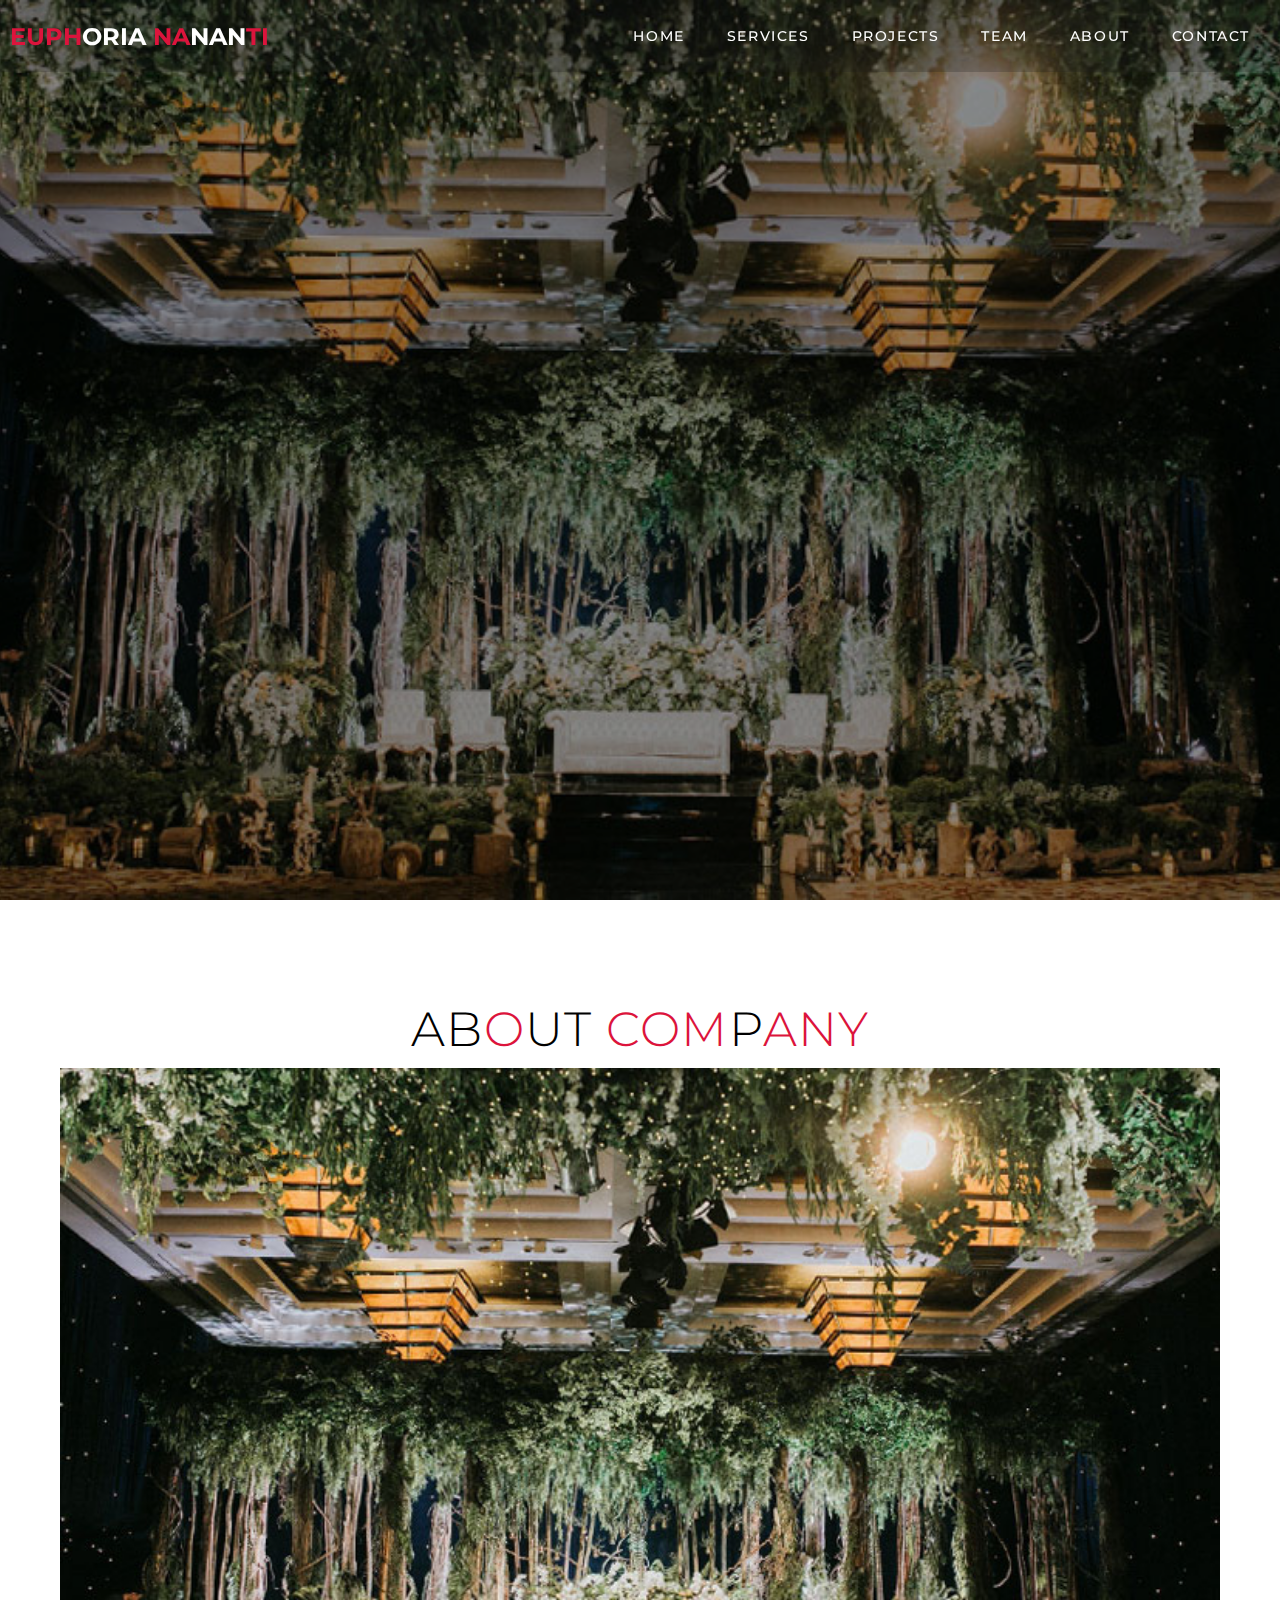
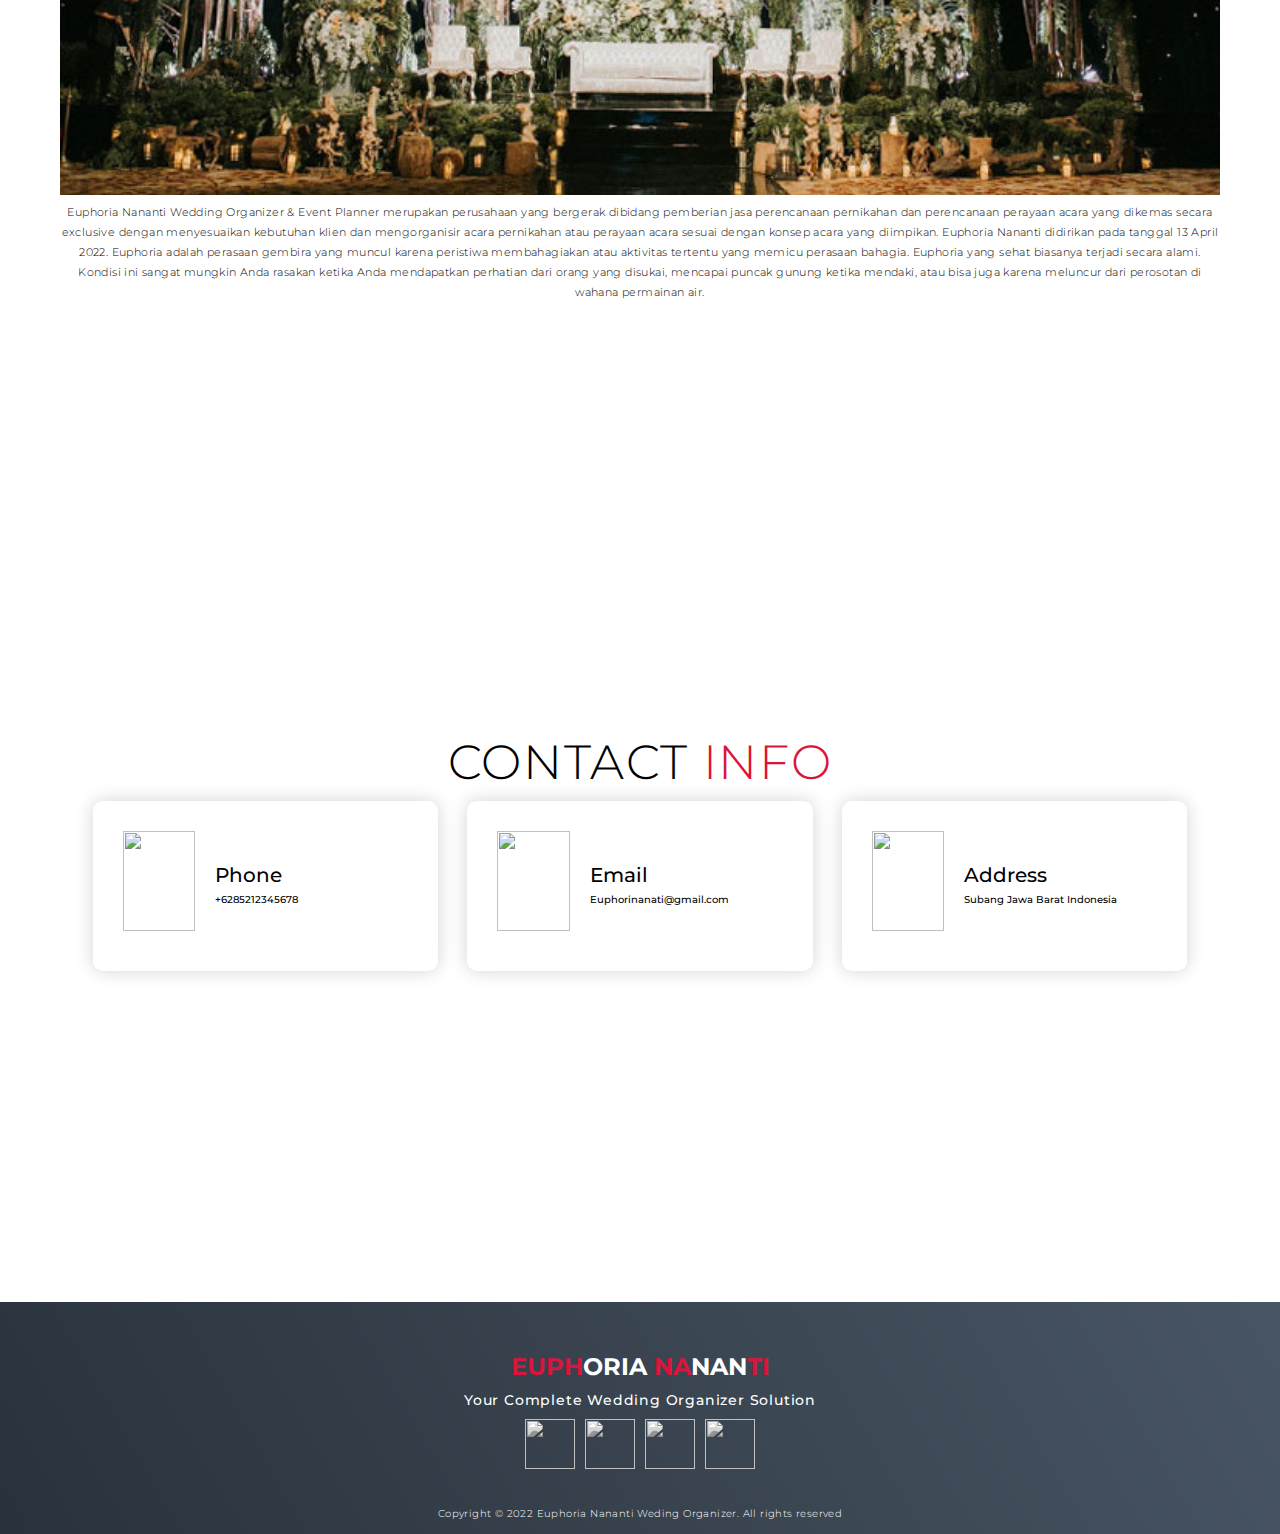
==== About.html @ 9941c528 "anyar" ====
<!DOCTYPE html>
<html lang="en">
  <head>
    <meta charset="UTF-8" />
    <meta name="viewport" content="width=device-width, initial-scale=1.0" />
    <link rel="stylesheet" href="style.css" />
    <title>Euphoria Nananti-Your Planer Wedding Organizer</title>
  </head>

  <body>
    <!-- Header -->
    <section id="header">
      <div class="header container">
        <div class="nav-bar">
          <div class="brand">
            <a href="#hero">
              <h1><span>Euph</span>oria<span> Na</span>nan<span>ti</span></h1>
            </a>
          </div>
          <div class="nav-list">
            <div class="hamburger">
              <div class="bar"></div>
            </div>
            <ul>
              <li><a href="index.html">Home</a></li>
              <li><a href="Services.html">Services</a></li>
              <li><a href="Projects.html">Projects</a></li>
              <li><a href="Team.html">Team</a></li>
              <li><a href="About.html">About</a></li>
              <li><a href="Contact.html">Contact</a></li>
            </ul>
          </div>
        </div>
      </div>
    </section>
    <!-- End Header -->

    <!-- Hero Section  -->
    <section id="AboutB">
      <div class="AboutB container">
        <div>
          <h1>ABOUT<span></span></h1>
        </div>
      </div>
    </section>
    <!-- End Hero Section  -->
    

    <!-- About Section -->
    <section id="about">
      <div class="about container">
        <div class="about-top">
          <h1 class="section-title">Ab<span>o</span>ut <span>Com</span>p<span>any</span></h1>
          <img src="img/Background/wedding-2.jpg">
          <p>Euphoria Nananti Wedding Organizer & Event Planner merupakan perusahaan yang bergerak dibidang pemberian jasa perencanaan pernikahan dan perencanaan perayaan acara yang dikemas secara exclusive dengan menyesuaikan kebutuhan klien dan mengorganisir acara pernikahan atau perayaan acara sesuai dengan konsep acara yang diimpikan.
            Euphoria Nananti didirikan pada tanggal 13 April 2022.
            Euphoria adalah perasaan gembira yang muncul karena peristiwa membahagiakan atau aktivitas tertentu yang memicu perasaan bahagia.
            Euphoria yang sehat biasanya terjadi secara alami. Kondisi ini sangat mungkin Anda rasakan ketika Anda mendapatkan perhatian dari orang yang disukai, mencapai puncak gunung ketika mendaki, atau bisa juga karena meluncur dari perosotan di wahana permainan air.
            </p>
        </div>
  </section>
    <!-- End About Section -->

    <!-- Contact Section -->
    <section id="contact">
      <div class="contact container">
        <div>
          <h1 class="section-title">Contact <span>info</span></h1>
        </div>
        <div class="contact-items">
          <div class="contact-item">
            <div class="icon"><img src="https://img.icons8.com/bubbles/100/000000/phone.png" /></div>
            <div class="contact-info">
              <h1>Phone</h1>
              <h2>+6285212345678</h2>
            </div>
          </div>
          <div class="contact-item">
            <div class="icon"><img src="https://img.icons8.com/bubbles/100/000000/new-post.png" /></div>
            <div class="contact-info">
              <h1>Email</h1>
              <h2>Euphorinanati@gmail.com</h2>
            </div>
          </div>
          <div class="contact-item">
            <div class="icon"><img src="https://img.icons8.com/bubbles/100/000000/map-marker.png" /></div>
            <div class="contact-info">
              <h1>Address</h1>
              <h2>Subang Jawa Barat Indonesia</h2>
            </div>
          </div>
        </div>
      </div>
    </section>
    <!-- End Contact Section -->

        <!-- Footer -->
        <section id="footer">
            <div class="footer container">
              <div class="brand">
                <h1><span>Euph</span>oria<span> Na</span>nan<span>ti</span></h1>
              </div>
              <h2>Your Complete Wedding Organizer Solution</h2>
              <div class="social-icon">
                <div class="social-item">
                  <a href="#"><img src="https://img.icons8.com/bubbles/100/000000/facebook-new.png" /></a>
                </div>
                <div class="social-item">
                  <a href="#"><img src="https://img.icons8.com/bubbles/100/000000/instagram-new.png" /></a>
                </div>
                <div class="social-item">
                  <a href="#"><img src="https://img.icons8.com/bubbles/100/000000/twitter.png" /></a>
                </div>
                <div class="social-item">
                  <a href="#"><img src="https://img.icons8.com/bubbles/100/000000/behance.png" /></a>
                </div>
              </div>
              <p>Copyright © 2022 Euphoria Nananti Weding Organizer. All rights reserved</p>
            </div>
          </section>
          <!-- End Footer -->
          <script src="./app.js"></script>
        </body>
      </html>
---- style.css ----
@import "https://fonts.googleapis.com/css?family=Montserrat:300, 400, 700&display=swap";
* {
  padding: 0;
  margin: 0;
  box-sizing: border-box;
}
html {
  font-size: 8px;
  font-family: "Montserrat", sans-serif;
  scroll-behavior: smooth;
}
a {
  text-decoration: none;
}
.container {
  min-height: 100vh;
  width: 100%;
  display: flex;
  align-items: center;
  justify-content: center;
}
img {
  height: 100%;
  width: 100%;
  object-fit: cover;
}
p {
  color: black;
  font-size: 1.4rem;
  margin-top: 5px;
  line-height: 2.5rem;
  font-weight: 300;
  letter-spacing: 0.05rem;
}
.section-title {
  font-size: 4rem;
  font-weight: 300;
  color: black;
  margin-bottom: 10px;
  text-transform: uppercase;
  letter-spacing: 0.2rem;
  text-align: center;
}
.section-title span {
  color: crimson;
}

.cta {
  display: inline-block;
  padding: 10px 30px;
  color: white;
  background-color: transparent;
  border: 2px solid crimson;
  font-size: 2rem;
  text-transform: uppercase;
  letter-spacing: 0.1rem;
  margin-top: 30px;
  transition: 0.3s ease;
  transition-property: background-color, color;
}
.cta:hover {
  color: white;
  background-color: crimson;
}
.brand h1 {
  font-size: 3rem;
  text-transform: uppercase;
  color: white;
}
.brand h1 span {
  color: crimson;
}

/* Header section */
#header {
  position: fixed;
  z-index: 1000;
  left: 0;
  top: 0;
  width: 100vw;
  height: auto;
}
#header .header {
  min-height: 8vh;
  background-color: rgba(31, 30, 30, 0.24);
  transition: 0.3s ease background-color;
}
#header .nav-bar {
  display: flex;
  align-items: center;
  justify-content: space-between;
  width: 100%;
  height: 100%;
  max-width: 1300px;
  padding: 0 10px;
}
#header .nav-list ul {
  list-style: none;
  position: absolute;
  background-color: rgb(31, 30, 30);
  width: 100vw;
  height: 100vh;
  left: 100%;
  top: 0;
  display: flex;
  flex-direction: column;
  justify-content: center;
  align-items: center;
  z-index: 1;
  overflow-x: hidden;
  transition: 0.5s ease left;
}
#header .nav-list ul.active {
  left: 0%;
}
#header .nav-list ul a {
  font-size: 2.5rem;
  font-weight: 500;
  letter-spacing: 0.2rem;
  text-decoration: none;
  color: white;
  text-transform: uppercase;
  padding: 20px;
  display: block;
}
#header .nav-list ul a::after {
  content: attr(data-after);
  position: absolute;
  top: 50%;
  left: 50%;
  transform: translate(-50%, -50%) scale(0);
  color: rgba(240, 248, 255, 0.021);
  font-size: 13rem;
  letter-spacing: 50px;
  z-index: -1;
  transition: 0.3s ease letter-spacing;
}
#header .nav-list ul li:hover a::after {
  transform: translate(-50%, -50%) scale(1);
  letter-spacing: initial;
}
#header .nav-list ul li:hover a {
  color: crimson;
}
#header .hamburger {
  height: 60px;
  width: 60px;
  display: inline-block;
  border: 3px solid white;
  border-radius: 50%;
  position: relative;
  display: flex;
  align-items: center;
  justify-content: center;
  z-index: 100;
  cursor: pointer;
  transform: scale(0.8);
  margin-right: 20px;
}
#header .hamburger:after {
  position: absolute;
  content: "";
  height: 100%;
  width: 100%;
  border-radius: 50%;
  border: 3px solid white;
  animation: hamburger_puls 1s ease infinite;
}
#header .hamburger .bar {
  height: 2px;
  width: 30px;
  position: relative;
  background-color: white;
  z-index: -1;
}
#header .hamburger .bar::after,
#header .hamburger .bar::before {
  content: "";
  position: absolute;
  height: 100%;
  width: 100%;
  left: 0;
  background-color: white;
  transition: 0.3s ease;
  transition-property: top, bottom;
}
#header .hamburger .bar::after {
  top: 8px;
}
#header .hamburger .bar::before {
  bottom: 8px;
}
#header .hamburger.active .bar::before {
  bottom: 0;
}
#header .hamburger.active .bar::after {
  top: 0;
}
/* End Header section */

/* Hero Section */
#hero {
  background-image: url(./img/Background/wedding-2.jpg);
  background-size: cover;
  background-position: top center;
  position: relative;
  z-index: 1;
}
#hero::after {
  content: "";
  position: absolute;
  left: 0;
  top: 0;
  height: 100%;
  width: 100%;
  background-color: rgba(0, 0, 0, 0.589);
  opacity: 0.7;
  z-index: -1;
}
#hero .hero {
  max-width: 1200px;
  margin: 0 auto;
  padding: 0 50px;
  justify-content: flex-start;
}
#hero h1 {
  display: block;
  width: fit-content;
  font-size: 13rem;
  position: relative;
  color: transparent;
  animation: text_reveal 0.5s ease forwards;
  animation-delay: 1s;
}
#hero h1:nth-child(1) {
  animation-delay: 1s;
}
#hero h1:nth-child(2) {
  animation-delay: 2s;
}
#hero h1:nth-child(3) {
  animation: text_reveal_name 0.5s ease forwards;
  animation-delay: 3s;
}
#hero h1 span {
  position: absolute;
  top: 0;
  left: 0;
  height: 100%;
  width: 0;
  background-color: crimson;
  animation: text_reveal_box 1s ease;
  animation-delay: 0.5s;
}
#hero h1:nth-child(1) span {
  animation-delay: 0.5s;
}
#hero h1:nth-child(2) span {
  animation-delay: 1.5s;
}
#hero h1:nth-child(3) span {
  animation-delay: 2.5s;
}

/* End Hero Section */

/* Penawaran Section */
#Penawaran .Penawaran {
  flex-direction: column-reverse;
  text-align: center;
  max-width: 1200px;
  margin: 0 auto;
  padding: 100px 20px;
}
#Penawaran .col-left {
  width: 250px;
  height: 360px;
}
#Penawaran .col-right {
  width: 100%;
}
#Penawaran .col-right h2 {
  font-size: 1.8rem;
  font-weight: 500;
  letter-spacing: 0.2rem;
  margin-bottom: 10px;
}
#Penawaran .col-right p {
  margin-bottom: 20px;
}
#Penawaran .col-right .cta {
  color: black;
  margin-bottom: 50px;
  padding: 10px 20px;
  font-size: 2rem;
}
#Penawaran .col-left .about-img {
  height: 100%;
  width: 100%;
  position: relative;
  border: 10px solid white;
}
#Penawaran .col-left .about-img::after {
  content: "";
  position: absolute;
  left: -33px;
  top: 19px;
  height: 98%;
  width: 98%;
  border: 7px solid crimson;
  z-index: -1;
}
/* End Penawaran Section */

/* Paket Section */
#Paket .Paket {
  flex-direction: column;
  text-align: center;
  max-width: 1500px;
  margin: 0 auto;
  padding: 100px 0;
}
#Paket .Paket-top {
  max-width: 500px;
  margin: 0 auto;
}
#Paket .Paket-bottom {
  display: flex;
  align-items: center;
  justify-content: center;
  flex-wrap: wrap;
  margin-top: 50px;
}
#Paket .Paket-item {
  flex-basis: 80%;
  display: flex;
  align-items: flex-start;
  justify-content: center;
  flex-direction: column;
  padding: 30px;
  border-radius: 10px;
  background-image: url(./img/Background/wedding-1.jpg);
  background-size: cover;
  margin: 10px 5%;
  position: relative;
  z-index: 1;
  overflow: hidden;
}
#Paket .Paket-item::after {
  content: "";
  position: absolute;
  left: 0;
  top: 0;
  height: 100%;
  width: 100%;
  background-image: linear-gradient(60deg, #29323c 0%, #485563 100%);
  opacity: 0.9;
  z-index: -1;
}
#Paket .Paket-bottom .icon {
  height: 80px;
  width: 80px;
  margin-bottom: 20px;
}
#Paket .Paket-item h2 {
  font-size: 2rem;
  color: white;
  margin-bottom: 10px;
  text-transform: uppercase;
}
#Paket .Paket-item p {
  color: white;
  text-align: left;
}
/* End Paket Section */

/* ServicesB Section */
#ServicesB {
  background-image: url(./img/Background/3.jpg);
  background-size: cover;
  background-position: top center;
  position: relative;
  z-index: 1;
}
#ServicesB::after {
  content: "";
  position: absolute;
  left: 0;
  top: 0;
  height: 100%;
  width: 100%;
  background-color: rgba(0, 0, 0, 0.596);
  opacity: 0.7;
  z-index: -1;
}
#ServicesB .hero {
  max-width: 1200px;
  margin: 0 auto;
  padding: 0 50px;
  justify-content: flex-start;
}
#ServicesB h1 {
  display: block;
  width: fit-content;
  font-size: 4rem;
  position: relative;
  color: transparent;
  animation: text_reveal 0.5s ease forwards;
  animation-delay: 1s;
}
#ServicesB h1:nth-child(1) {
  animation-delay: 1s;
}
#ServicesB h1:nth-child(2) {
  animation-delay: 2s;
}
#ServicesB h1:nth-child(3) {
  animation: text_reveal_name 0.5s ease forwards;
  animation-delay: 3s;
}
#ServicesB h1 span {
  position: absolute;
  top: 0;
  left: 0;
  height: 100%;
  width: 0;
  background-color: crimson;
  animation: text_reveal_box 1s ease;
  animation-delay: 0.5s;
}
#ServicesB h1:nth-child(1) span {
  animation-delay: 0.5s;
}
#ServicesB h1:nth-child(2) span {
  animation-delay: 1.5s;
}
#ServicesB h1:nth-child(3) span {
  animation-delay: 2.5s;
}

/* End ServicesB Section */

/* Services Section */
#services .services {
  flex-direction: column;
  text-align: center;
  max-width: 1500px;
  margin: 0 auto;
  padding: 100px 0;
}
#services .service-top {
  max-width: 500px;
  margin: 0 auto;
}
#services .service-bottom {
  display: flex;
  align-items: center;
  justify-content: center;
  flex-wrap: wrap;
  margin-top: 50px;
}
#services .service-item {
  flex-basis: 80%;
  display: flex;
  align-items: flex-start;
  justify-content: center;
  flex-direction: column;
  padding: 30px;
  border-radius: 10px;
  background-image: url(./img/Background/wedding-1.jpg);
  background-size: cover;
  margin: 10px 5%;
  position: relative;
  z-index: 1;
  overflow: hidden;
}
#services .service-item::after {
  content: "";
  position: absolute;
  left: 0;
  top: 0;
  height: 100%;
  width: 100%;
  background-image: linear-gradient(60deg, #29323c 0%, rgba(118, 133, 150, 0.411) 100%);
  opacity: 0.9;
  z-index: -1;
}
#services .service-bottom .icon {
  height: 80px;
  width: 80px;
  margin-bottom: 20px;
}
#services .service-item h2 {
  font-size: 2rem;
  color: white;
  margin-bottom: 10px;
  text-transform: uppercase;
}
#services .service-item p {
  color: white;
  text-align: left;
}
/* End Services Section */

/* ProjectsB Section */
#ProjectsB {
  background-image: url(./img/Background/4.jpg);
  background-size: cover;
  background-position: top center;
  position: relative;
  z-index: 1;
}
#ProjectsB::after {
  content: "";
  position: absolute;
  left: 0;
  top: 0;
  height: 100%;
  width: 100%;
  background-color: rgba(0, 0, 0, 0.589);
  opacity: 0.7;
  z-index: -1;
}
#ProjectsB .hero {
  max-width: 1200px;
  margin: 0 auto;
  padding: 0 50px;
  justify-content: flex-start;
}
#ProjectsB h1 {
  display: block;
  width: fit-content;
  font-size: 4rem;
  position: relative;
  color: transparent;
  animation: text_reveal 0.5s ease forwards;
  animation-delay: 1s;
}
#ProjectsB h1:nth-child(1) {
  animation-delay: 1s;
}
#ProjectsB h1:nth-child(2) {
  animation-delay: 2s;
}
#ProjectsB h1:nth-child(3) {
  animation: text_reveal_name 0.5s ease forwards;
  animation-delay: 3s;
}
#ProjectsB h1 span {
  position: absolute;
  top: 0;
  left: 0;
  height: 100%;
  width: 0;
  background-color: crimson;
  animation: text_reveal_box 1s ease;
  animation-delay: 0.5s;
}
#ProjectsB h1:nth-child(1) span {
  animation-delay: 0.5s;
}
#ProjectsB h1:nth-child(2) span {
  animation-delay: 1.5s;
}
#ProjectsB h1:nth-child(3) span {
  animation-delay: 2.5s;
}

/* End ProjectsB Section */

/* Projects section */
#projects .projects {
  flex-direction: column;
  max-width: 1200px;
  margin: 0 auto;
  padding: 100px 0;
}
#projects .projects-header h1 {
  margin-bottom: 50px;
}
#projects .all-projects {
  display: flex;
  align-items: center;
  justify-content: center;
  flex-direction: column;
}
#projects .project-item {
  display: flex;
  align-items: center;
  justify-content: center;
  flex-direction: column;
  width: 80%;
  margin: 20px auto;
  overflow: hidden;
  border-radius: 10px;
}
#projects .project-info {
  padding: 30px;
  flex-basis: 50%;
  height: 100%;
  display: flex;
  align-items: flex-start;
  justify-content: center;
  flex-direction: column;
  background-image: linear-gradient(60deg, #34383f 0%, #48556381 100%);
  color: white;
}
#projects .project-info h1 {
  font-size: 4rem;
  font-weight: 500;
}
#projects .project-info h2 {
  font-size: 1.8rem;
  font-weight: 500;
  margin-top: 10px;
}
#projects .project-info p {
  color: white;
}
#projects .project-img {
  flex-basis: 50%;
  height: 300px;
  overflow: hidden;
  position: relative;
}
#projects .project-img:after {
  content: "";
  position: absolute;
  left: 0;
  top: 0;
  height: 100%;
  width: 100%;
  background-image: linear-gradient(60deg, #29323c00 0%, rgba(235, 241, 247, 0) 100%);
  opacity: 0.7;
}
#projects .project-img img {
  transition: 0.3s ease transform;
}
#projects .project-item:hover .project-img img {
  transform: scale(1.1);
}
/* End Projects section */

/* TeamB Section */
#TeamB {
  background-image: url(./img/Background/6.jpg);
  background-size: cover;
  background-position: top center;
  position: relative;
  z-index: 1;
}
#TeamB::after {
  content: "";
  position: absolute;
  left: 0;
  top: 0;
  height: 100%;
  width: 100%;
  background-color: rgba(0, 0, 0, 0.596);
  opacity: 0.7;
  z-index: -1;
}
#TeamB .hero {
  max-width: 1200px;
  margin: 0 auto;
  padding: 0 50px;
  justify-content: flex-start;
}
#TeamB h1 {
  display: block;
  width: fit-content;
  font-size: 4rem;
  position: relative;
  color: transparent;
  animation: text_reveal 0.5s ease forwards;
  animation-delay: 1s;
}
#TeamB h1:nth-child(1) {
  animation-delay: 1s;
}
#TeamB h1:nth-child(2) {
  animation-delay: 2s;
}
#TeamB h1:nth-child(3) {
  animation: text_reveal_name 0.5s ease forwards;
  animation-delay: 3s;
}
#TeamB h1 span {
  position: absolute;
  top: 0;
  left: 0;
  height: 100%;
  width: 0;
  background-color: crimson;
  animation: text_reveal_box 1s ease;
  animation-delay: 0.5s;
}
#TeamB h1:nth-child(1) span {
  animation-delay: 0.5s;
}
#TeamB h1:nth-child(2) span {
  animation-delay: 1.5s;
}
#TeamB h1:nth-child(3) span {
  animation-delay: 2.5s;
}

/* End TeamB Section */

/* Team Section */
#team .team {
  flex-direction: column;
  text-align: center;
  max-width: 1500px;
  margin: 0 auto;
  padding: 100px 0;
}
#team .team-top {
  max-width: 500px;
  margin: 0 auto;
}
#team .team-bottom {
  display: flex;
  align-items: center;
  justify-content: center;
  flex-wrap: wrap;
  margin-top: 50px;
}
#team .team-item {
  flex-basis: 80%;
  display: flex;
  align-items: flex-start;
  justify-content: center;
  flex-direction: column;
  padding: 30px;
  border-radius: 10px;
  background-image: url(./img/Background/wedding-1.jpg);
  background-size: cover;
  margin: 10px 5%;
  position: relative;
  z-index: 1;
  overflow: hidden;
}
#team .team-item::after {
  content: "";
  position: absolute;
  left: 0;
  top: 0;
  height: 100%;
  width: 100%;
  background-image: linear-gradient(60deg, #29323c 0%, rgba(118, 133, 150, 0.411) 100%);
  opacity: 0.9;
  z-index: -1;
}
#team .team-bottom .icon {
  height: 80px;
  width: 80px;
  margin-bottom: 20px;
}
#team .team-item h2 {
  font-size: 2rem;
  color: white;
  margin-bottom: 10px;
  text-transform: uppercase;
}
#team .team-item p {
  color: white;
  text-align: left;
}
/* End Team  Section */

/* AboutB Section */
#AboutB {
  background-image: url(./img/Background/wedding-2.jpg);
  background-size: cover;
  background-position: top center;
  position: relative;
  z-index: 1;
}
#AboutB::after {
  content: "";
  position: absolute;
  left: 0;
  top: 0;
  height: 100%;
  width: 100%;
  background-color: rgba(0, 0, 0, 0.596);
  opacity: 0.7;
  z-index: -1;
}
#AboutB .hero {
  max-width: 1200px;
  margin: 0 auto;
  padding: 0 50px;
  justify-content: flex-start;
}
#AboutB h1 {
  display: block;
  width: fit-content;
  font-size: 4rem;
  position: relative;
  color: transparent;
  animation: text_reveal 0.5s ease forwards;
  animation-delay: 1s;
}
#AboutB h1:nth-child(1) {
  animation-delay: 1s;
}
#AboutB h1:nth-child(2) {
  animation-delay: 2s;
}
#AboutB h1:nth-child(3) {
  animation: text_reveal_name 0.5s ease forwards;
  animation-delay: 3s;
}
#AboutB h1 span {
  position: absolute;
  top: 0;
  left: 0;
  height: 100%;
  width: 0;
  background-color: crimson;
  animation: text_reveal_box 1s ease;
  animation-delay: 0.5s;
}
#AboutB h1:nth-child(1) span {
  animation-delay: 0.5s;
}
#AboutB h1:nth-child(2) span {
  animation-delay: 1.5s;
}
#AboutB h1:nth-child(3) span {
  animation-delay: 2.5s;
}

/* End AboutB Section */

/* About Section */
#about .about {
  flex-direction: column-reverse;
  text-align: center;
  max-width: 1200px;
  margin: 0 auto;
  padding: 100px 20px;
}
#about .col-left {
  width: 250px;
  height: 360px;
}
#about .col-right {
  width: 100%;
}
#about .col-right h2 {
  font-size: 1.8rem;
  font-weight: 500;
  letter-spacing: 0.2rem;
  margin-bottom: 10px;
}
#about .col-right p {
  margin-bottom: 20px;
}
#about .col-right .cta {
  color: black;
  margin-bottom: 50px;
  padding: 10px 20px;
  font-size: 2rem;
}
#about .col-left .about-img {
  height: 100%;
  width: 100%;
  position: relative;
  border: 10px solid white;
}
#about .col-left .about-img::after {
  content: "";
  position: absolute;
  left: -33px;
  top: 19px;
  height: 98%;
  width: 98%;
  border: 7px solid crimson;
  z-index: -1;
}
/* End About Section */

/* ContactB Section */
#ContactB {
  background-image: url(./img/Background/wedding-1.jpg);
  background-size: cover;
  background-position: top center;
  position: relative;
  z-index: 1;
}
#ContactB::after {
  content: "";
  position: absolute;
  left: 0;
  top: 0;
  height: 100%;
  width: 100%;
  background-color: rgba(0, 0, 0, 0.596);
  opacity: 0.7;
  z-index: -1;
}
#ContactB .hero {
  max-width: 1200px;
  margin: 0 auto;
  padding: 0 50px;
  justify-content: flex-start;
}
#ContactB h1 {
  display: block;
  width: fit-content;
  font-size: 4rem;
  position: relative;
  color: transparent;
  animation: text_reveal 0.5s ease forwards;
  animation-delay: 1s;
}
#ContactB h1:nth-child(1) {
  animation-delay: 1s;
}
#ContactB h1:nth-child(2) {
  animation-delay: 2s;
}
#ContactB h1:nth-child(3) {
  animation: text_reveal_name 0.5s ease forwards;
  animation-delay: 3s;
}
#ContactB h1 span {
  position: absolute;
  top: 0;
  left: 0;
  height: 100%;
  width: 0;
  background-color: crimson;
  animation: text_reveal_box 1s ease;
  animation-delay: 0.5s;
}
#ContactB h1:nth-child(1) span {
  animation-delay: 0.5s;
}
#ContactB h1:nth-child(2) span {
  animation-delay: 1.5s;
}
#ContactB h1:nth-child(3) span {
  animation-delay: 2.5s;
}

/* End ContactB Section */

/* contact Section */
#contact .contact {
  flex-direction: column;
  max-width: 1200px;
  margin: 0 auto;
  width: 90%;
}
#contact .contact-items {
  /* max-width: 400px; */
  width: 100%;
}
#contact .contact-item {
  width: 80%;
  padding: 20px;
  text-align: center;
  border-radius: 10px;
  padding: 30px;
  margin: 30px;
  display: flex;
  justify-content: center;
  align-items: center;
  flex-direction: column;
  box-shadow: 0px 0px 18px 0 #0000002c;
  transition: 0.3s ease box-shadow;
}
#contact .contact-item:hover {
  box-shadow: 0px 0px 5px 0 #0000002c;
}
#contact .icon {
  width: 70px;
  margin: 0 auto;
  margin-bottom: 10px;
}
#contact .contact-info h1 {
  font-size: 2.5rem;
  font-weight: 500;
  margin-bottom: 5px;
}
#contact .contact-info h2 {
  font-size: 1.3rem;
  line-height: 2rem;
  font-weight: 500;
}
/*End contact Section */

/* Footer */
#footer {
  background-image: linear-gradient(60deg, #29323c 0%, #485563 100%);
}
#footer .footer {
  min-height: 200px;
  flex-direction: column;
  padding-top: 50px;
  padding-bottom: 10px;
}
#footer h2 {
  color: white;
  font-weight: 500;
  font-size: 1.8rem;
  letter-spacing: 0.1rem;
  margin-top: 10px;
  margin-bottom: 10px;
}
#footer .social-icon {
  display: flex;
  margin-bottom: 30px;
}
#footer .social-item {
  height: 50px;
  width: 50px;
  margin: 0 5px;
}
#footer .social-item img {
  filter: grayscale(1);
  transition: 0.3s ease filter;
}
#footer .social-item:hover img {
  filter: grayscale(0);
}
#footer p {
  color: white;
  font-size: 1.3rem;
}
/* End Footer */

/* Keyframes */
@keyframes hamburger_puls {
  0% {
    opacity: 1;
    transform: scale(1);
  }
  100% {
    opacity: 0;
    transform: scale(1.4);
  }
}
@keyframes text_reveal_box {
  50% {
    width: 100%;
    left: 0;
  }
  100% {
    width: 0;
    left: 100%;
  }
}
@keyframes text_reveal {
  100% {
    color: white;
  }
}
@keyframes text_reveal_name {
  100% {
    color: crimson;
    font-weight: 500;
  }
}
/* End Keyframes */

/* Media Query For Tablet */
@media only screen and (min-width: 768px) {
  .cta {
    font-size: 2.5rem;
    padding: 20px 60px;
  }
  h1.section-title {
    font-size: 6rem;
  }

  /* Hero */
  #hero h1 {
    font-size: 7rem;
  }
  /* End Hero */

  /* Services Section */
  #services .service-bottom .service-item {
    flex-basis: 45%;
    margin: 2.5%;
  }
  /* End Services Section */

  /* Project */
  #projects .project-item {
    flex-direction: row;
  }
  #projects .project-item:nth-child(even) {
    flex-direction: row-reverse;
  }
  #projects .project-item {
    height: 400px;
    margin: 0;
    width: 100%;
    border-radius: 0;
  }
  #projects .all-projects .project-info {
    height: 100%;
  }
  #projects .all-projects .project-img {
    height: 100%;
  }
  /* End Project */

  /* About */
  #about .about {
    flex-direction: row;
  }
  #about .col-left {
    width: 600px;
    height: 400px;
    padding-left: 60px;
  }
  #about .about .col-left .about-img::after {
    left: -45px;
    top: 34px;
    height: 98%;
    width: 98%;
    border: 10px solid crimson;
  }
  #about .col-right {
    text-align: left;
    padding: 30px;
  }
  #about .col-right h1 {
    text-align: left;
  }
  /* End About */

  /* contact  */
  #contact .contact {
    flex-direction: column;
    padding: 100px 0;
    align-items: center;
    justify-content: center;
    min-width: 20vh;
  }
  #contact .contact-items {
    width: 100%;
    display: flex;
    flex-direction: row;
    justify-content: space-evenly;
    margin: 0;
  }
  #contact .contact-item {
    width: 30%;
    margin: 0;
    flex-direction: row;
  }
  #contact .contact-item .icon {
    height: 100px;
    width: 100px;
  }
  #contact .contact-item .icon img {
    object-fit: contain;
  }
  #contact .contact-item .contact-info {
    width: 100%;
    text-align: left;
    padding-left: 20px;
  }
  /* End contact  */
}
/* End Media Query For Tablet */

/* Media Query For Desktop */
@media only screen and (min-width: 1200px) {
  /* header */
  #header .hamburger {
    display: none;
  }
  #header .nav-list ul {
    position: initial;
    display: block;
    height: auto;
    width: fit-content;
    background-color: transparent;
  }
  #header .nav-list ul li {
    display: inline-block;
  }
  #header .nav-list ul li a {
    font-size: 1.8rem;
  }
  #header .nav-list ul a:after {
    display: none;
  }
  /* End header */

  #services .service-bottom .service-item {
    flex-basis: 22%;
    margin: 1.5%;
  }
}
/* End  Media Query For Desktop */
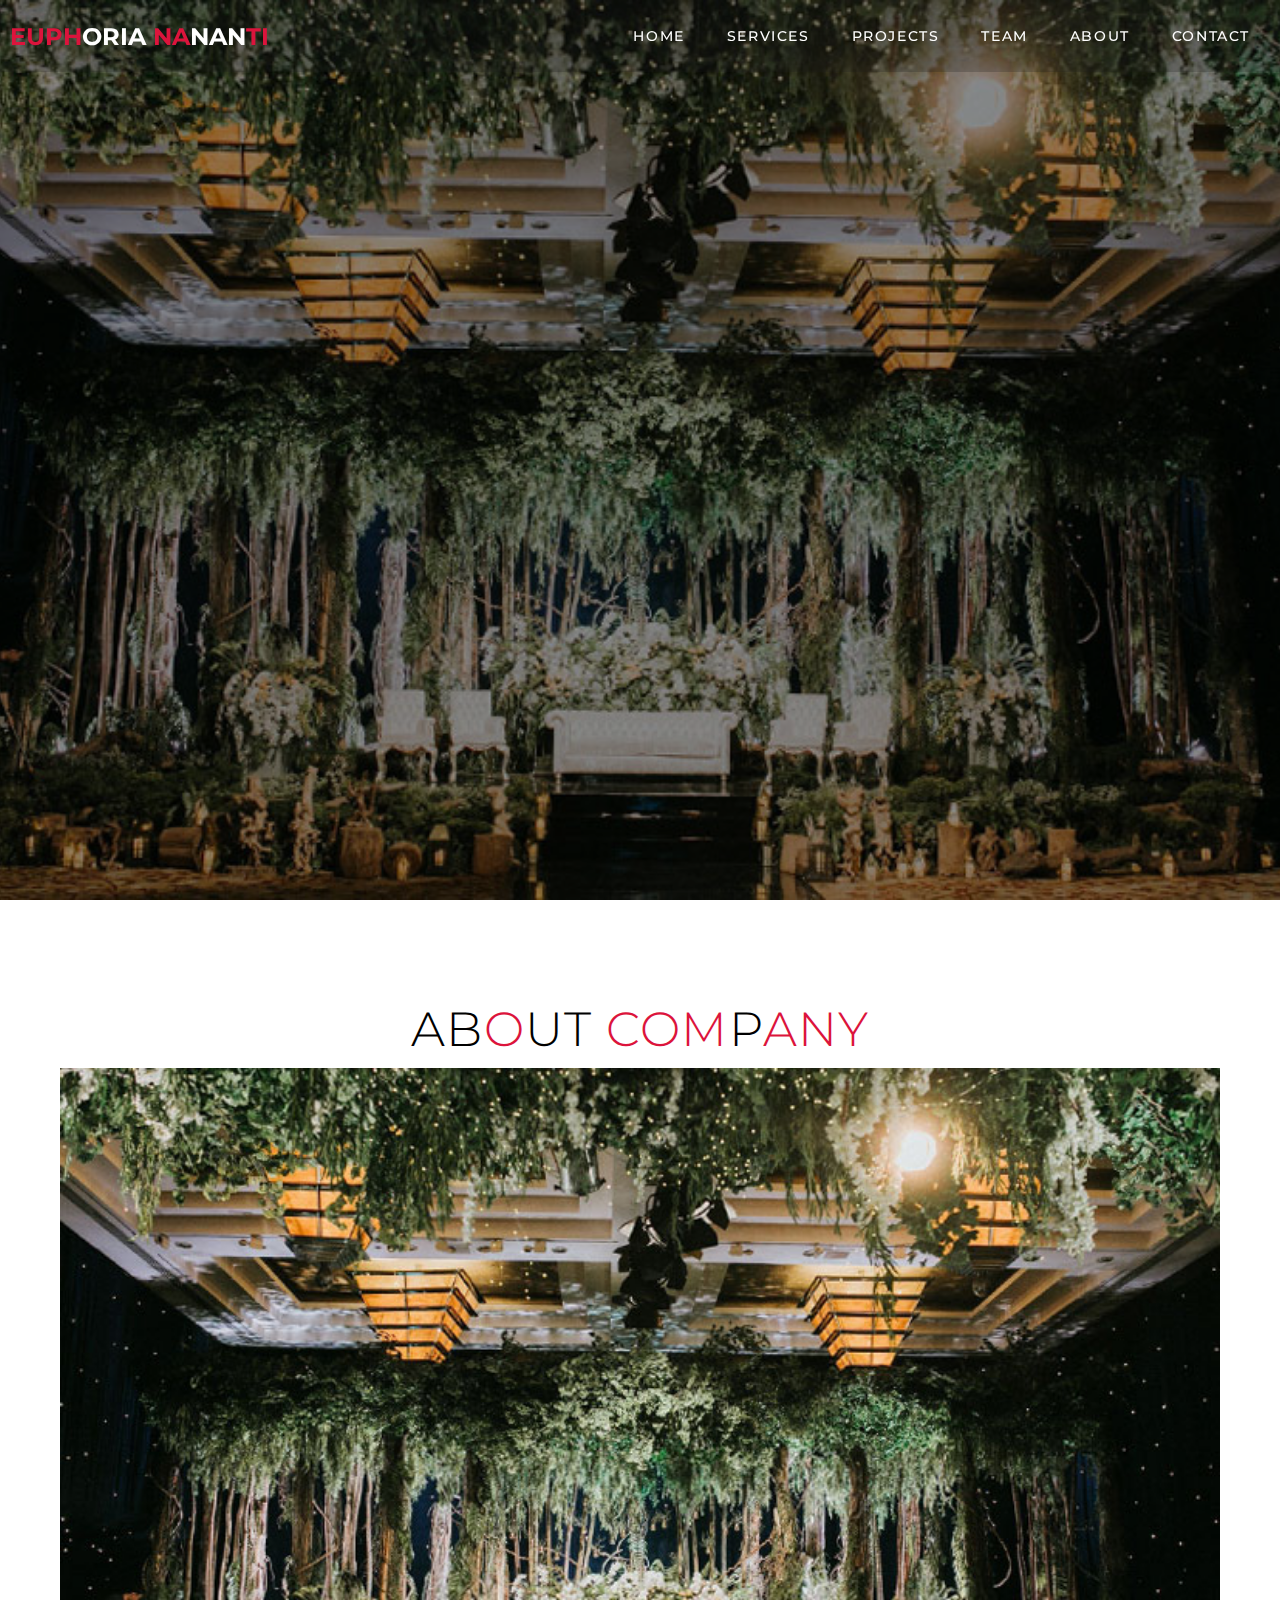
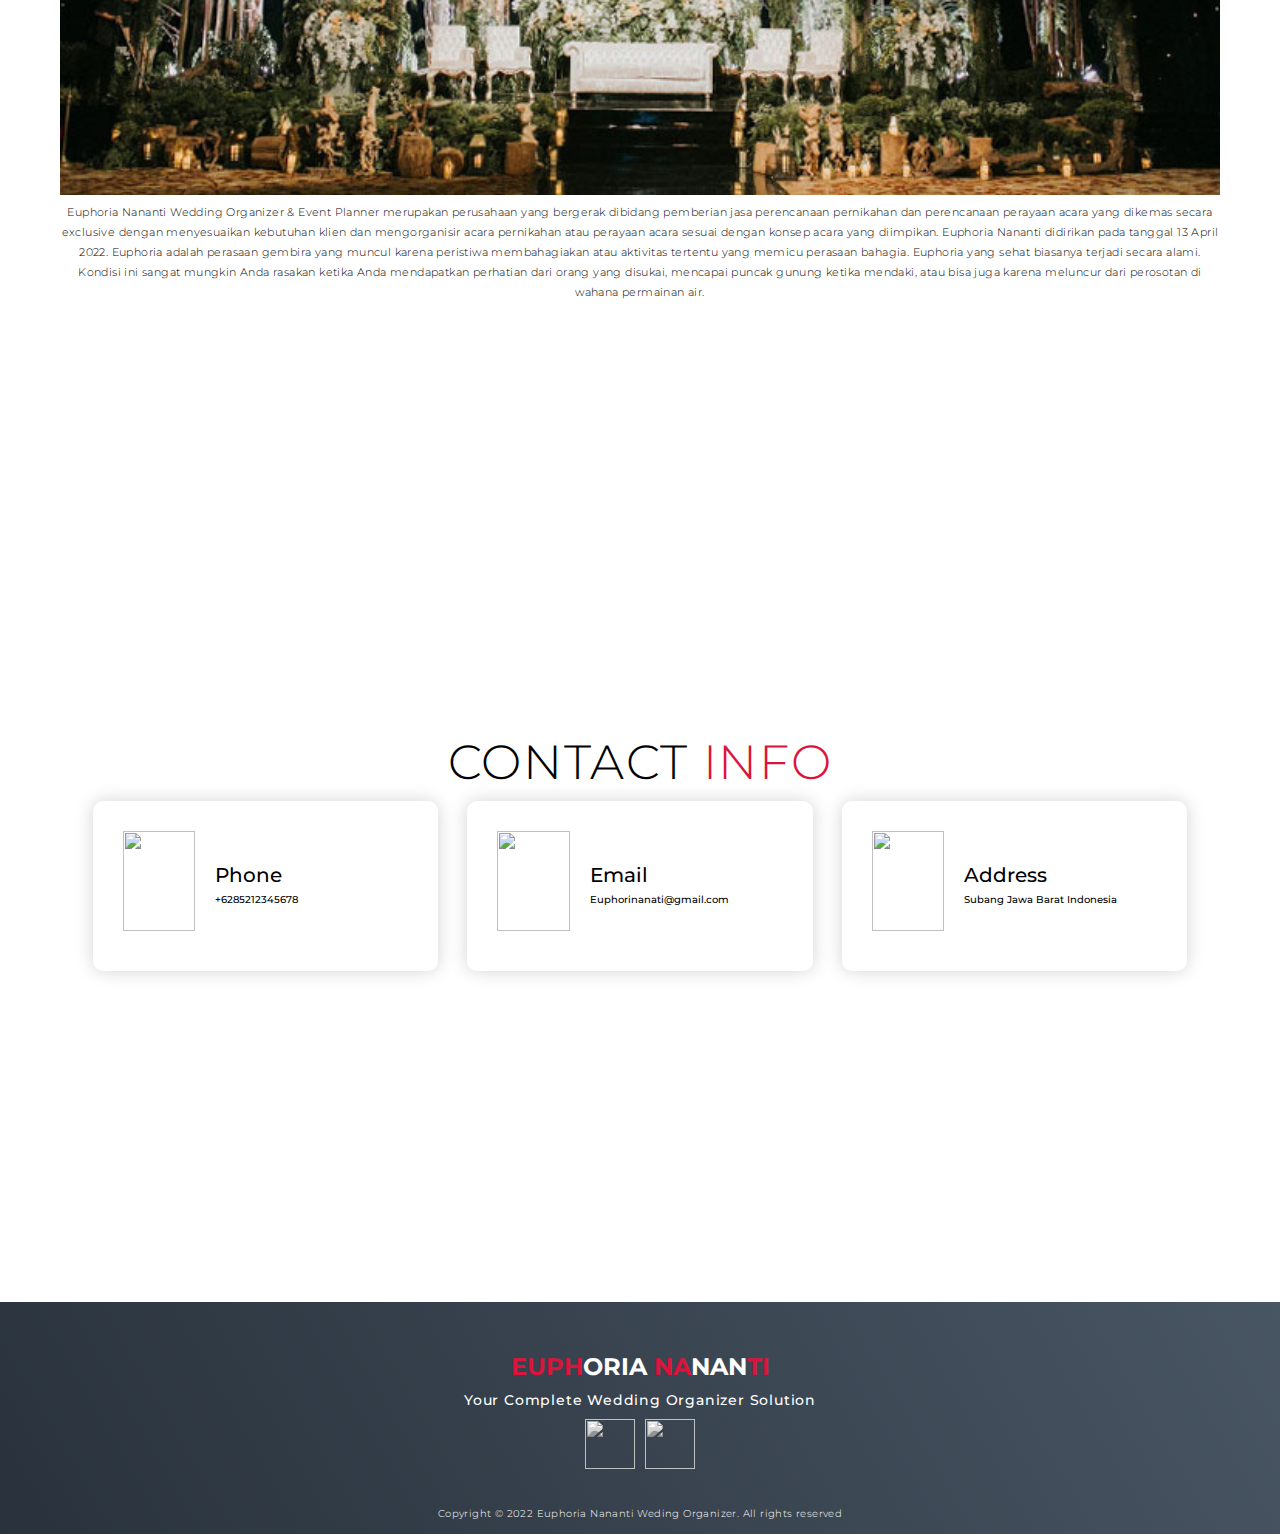
==== commit ef52b701: "revisi" ====
--- a/About.html
+++ b/About.html
@@ -108,12 +108,6 @@
                 <div class="social-item">
                   <a href="#"><img src="https://img.icons8.com/bubbles/100/000000/instagram-new.png" /></a>
                 </div>
-                <div class="social-item">
-                  <a href="#"><img src="https://img.icons8.com/bubbles/100/000000/twitter.png" /></a>
-                </div>
-                <div class="social-item">
-                  <a href="#"><img src="https://img.icons8.com/bubbles/100/000000/behance.png" /></a>
-                </div>
               </div>
               <p>Copyright © 2022 Euphoria Nananti Weding Organizer. All rights reserved</p>
             </div>
